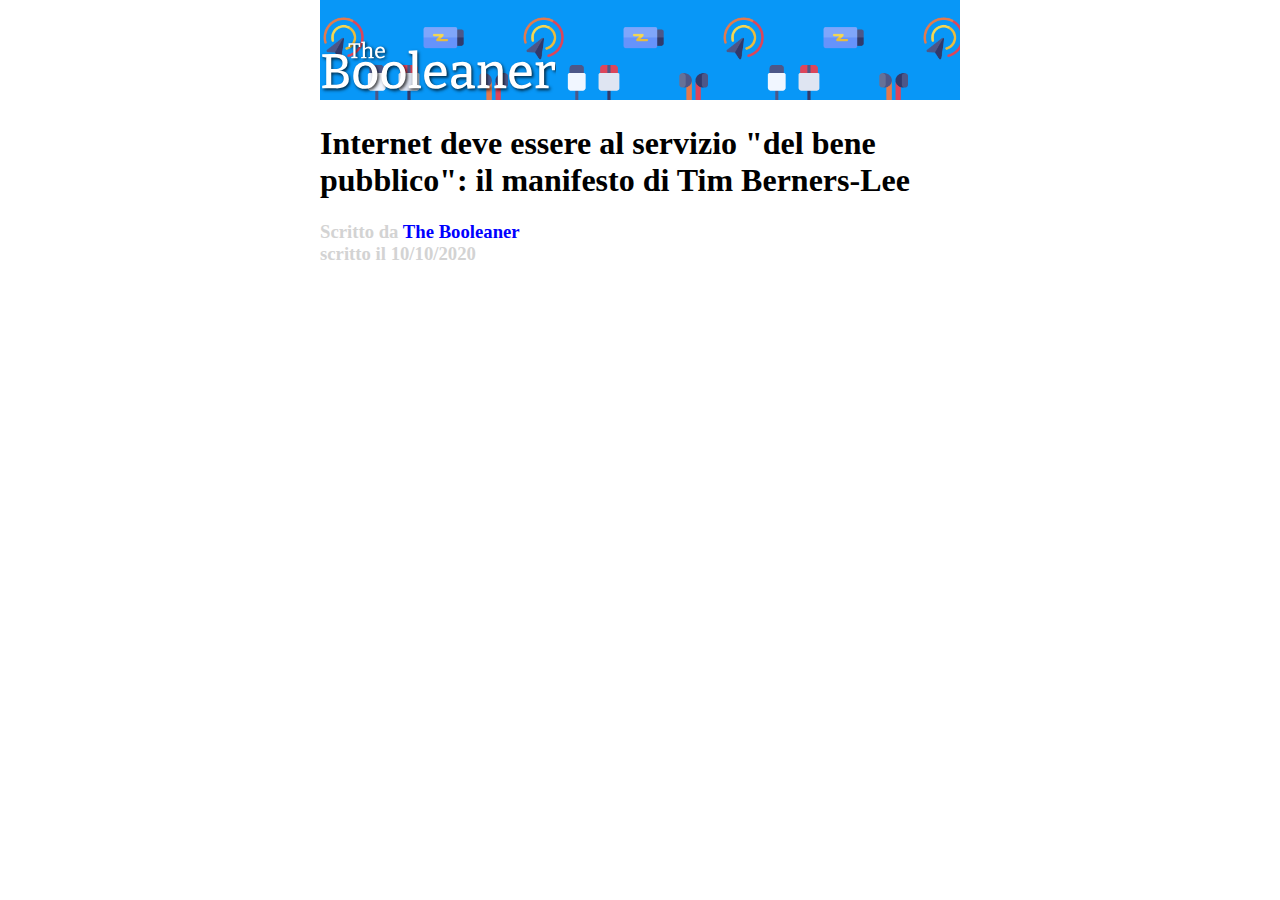
==== index.html @ f9e46750 "fine intestazione" ====
<!DOCTYPE html>
<html lang="en">
    <head>
        <meta charset="UTF-8">
        <meta http-equiv="X-UA-Compatible" content="IE=edge">
        <meta name="viewport" content="width=device-width, initial-scale=1.0">
        <title>Internet Tim</title>
        <link rel="stylesheet" href="css/style.css">
    </head>
    <body>
        <header>
            <div>
                <img  class="logo" src="img/logo.svg" alt="logo intestazione">
            </div>
            <h1>Internet deve essere al servizio "del bene pubblico": il manifesto di Tim Berners-Lee </h1>
            <h3>Scritto da <span id="colore_the_booleaner">The Booleaner </span> 
                <br> scritto il 10/10/2020</h3> 
        </header>

        <main>

        </main>

        <footer>

        </footer>
        
    </body>
</html>
---- css/style.css ----
body {
    width: 50%;
    margin: auto;
}


header{
    height: 100px;
    background-image: url("../img/pattern.png");
    background-size: 400px;
    background-color: rgb(8, 151, 247);
}

.logo{
    height: 60px;
    margin-top: 40px;
}

h3{
    color: lightgrey;
}

#colore_the_booleaner{
    color: blue;
}
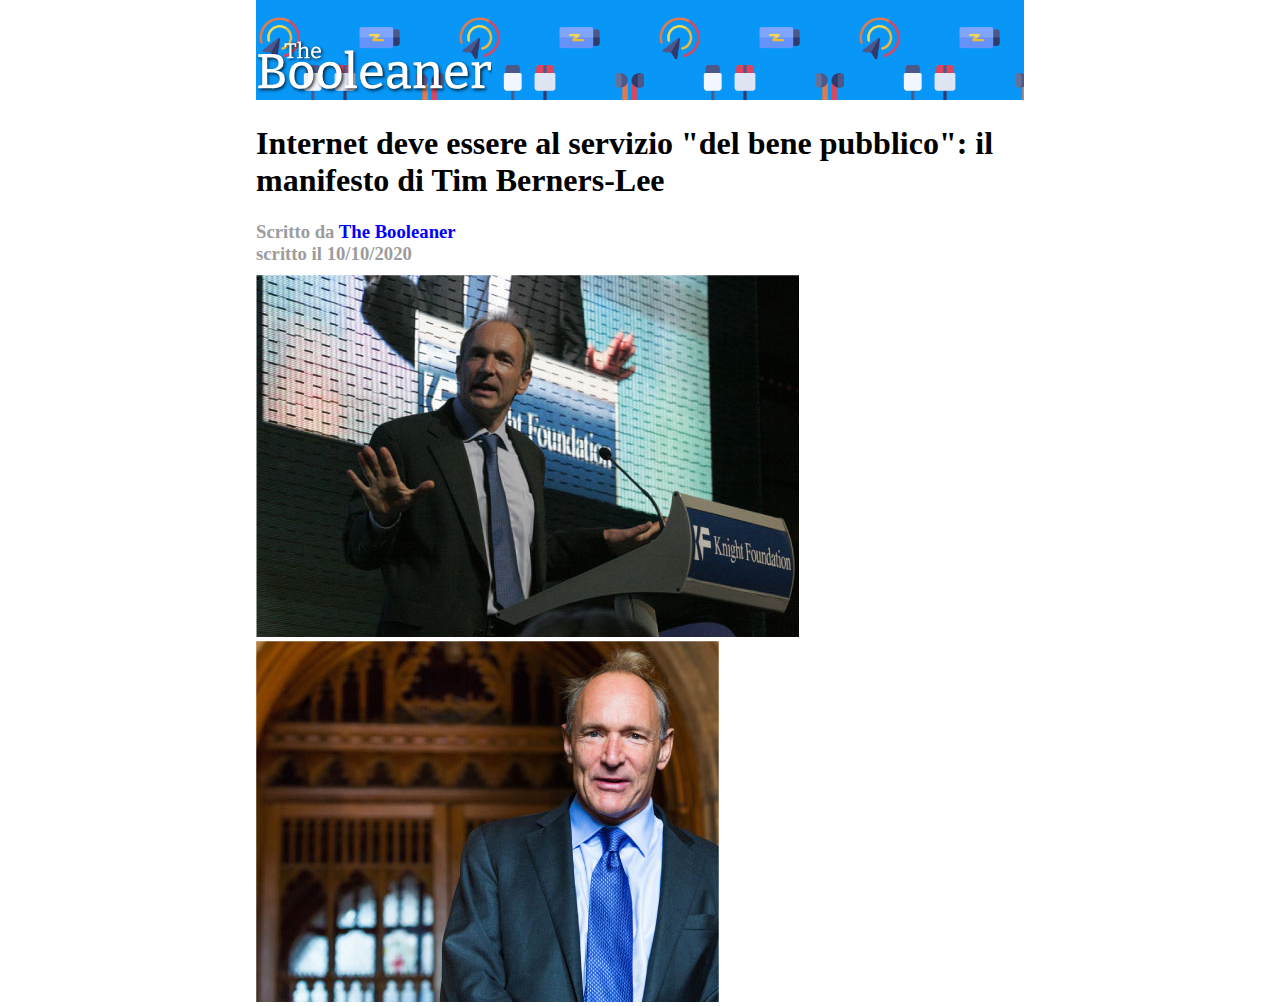
==== commit 2a0295ea: "Fine intestazione" ====
--- a/index.html
+++ b/index.html
@@ -9,20 +9,27 @@
     </head>
     <body>
         <header>
-            <div>
-                <img  class="logo" src="img/logo.svg" alt="logo intestazione">
+            <!--Immagini con titoli iniziali-->
+            <img  class="logo" src="img/logo.svg" alt="logo intestazione">
+            <div class="titoli_iniziali">
+                <h1>Internet deve essere al servizio "del bene pubblico": il<br>
+                     manifesto di Tim Berners-Lee </h1>
+                <h3>Scritto da <span id="colore_the_booleaner">The Booleaner </span> 
+                    <br> scritto il 10/10/2020
+                </h3> 
             </div>
-            <h1>Internet deve essere al servizio "del bene pubblico": il manifesto di Tim Berners-Lee </h1>
-            <h3>Scritto da <span id="colore_the_booleaner">The Booleaner </span> 
-                <br> scritto il 10/10/2020</h3> 
+            <div class="img_principali">
+                <img src="img/tim-1.jpg" alt="Prima immagine di Tim">
+                <img src="img/tim-2.jpg" alt="Seconda immagine di Tim">
+            </div>
         </header>
 
         <main>
-
+            
         </main>
 
         <footer>
-
+            
         </footer>
         
     </body>
--- a/css/style.css
+++ b/css/style.css
@@ -1,8 +1,7 @@
 body {
-    width: 50%;
+    width: 60%;
     margin: auto;
 }
-
 
 header{
     height: 100px;
@@ -17,9 +16,13 @@
 }
 
 h3{
-    color: lightgrey;
+    color: rgb(156, 156, 156);
 }
 
 #colore_the_booleaner{
     color: blue;
+}
+
+.titoli_iniziali{
+    height: 150px;
 }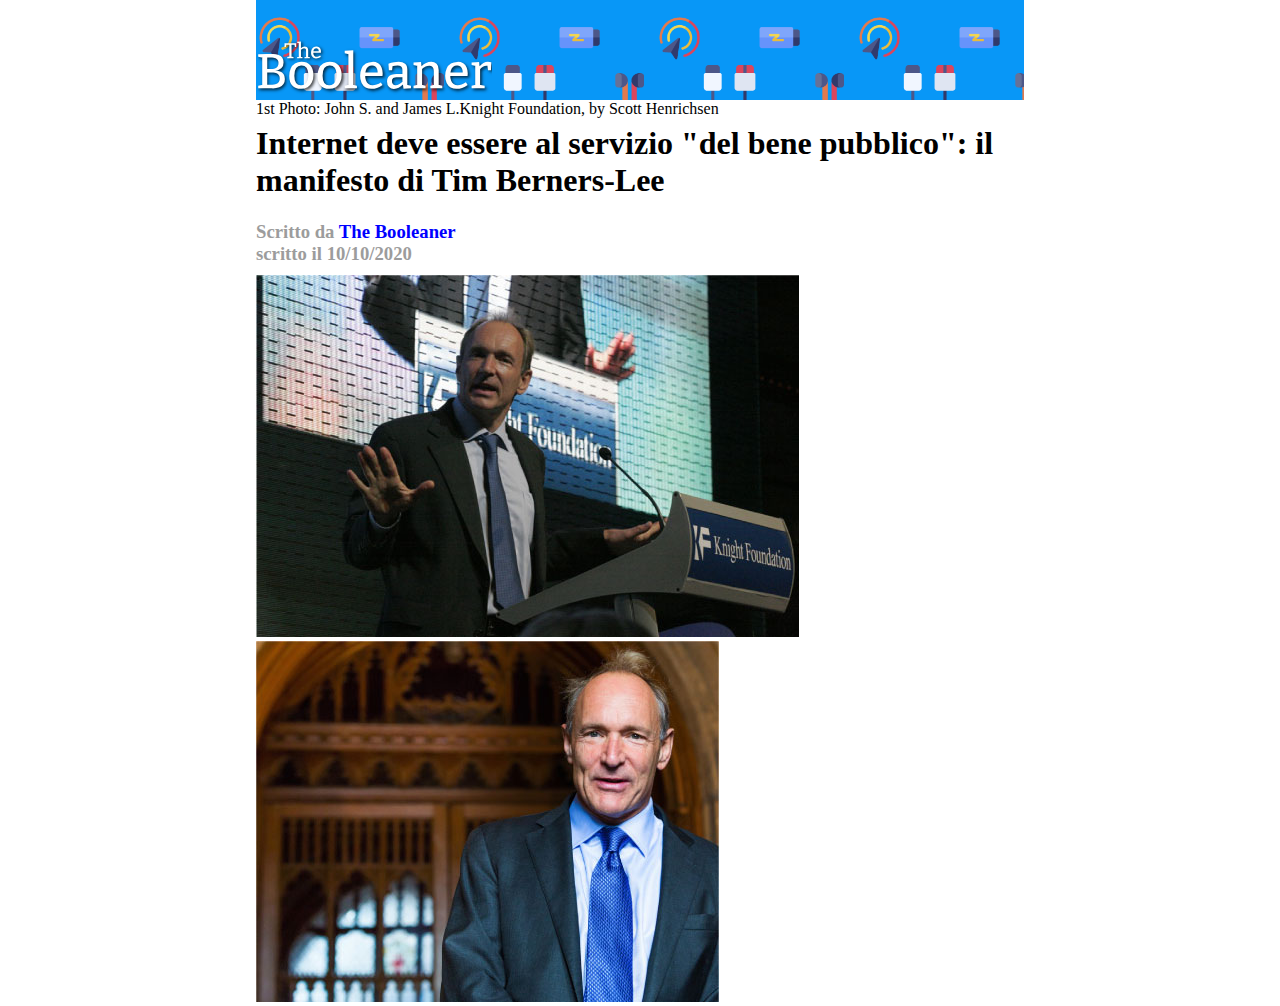
==== commit c9e12d4c: "Fine intestazione" ====
--- a/index.html
+++ b/index.html
@@ -25,7 +25,7 @@
         </header>
 
         <main>
-            
+            <span>1st Photo: John S. and James L.Knight Foundation, by Scott Henrichsen</span>
         </main>
 
         <footer>
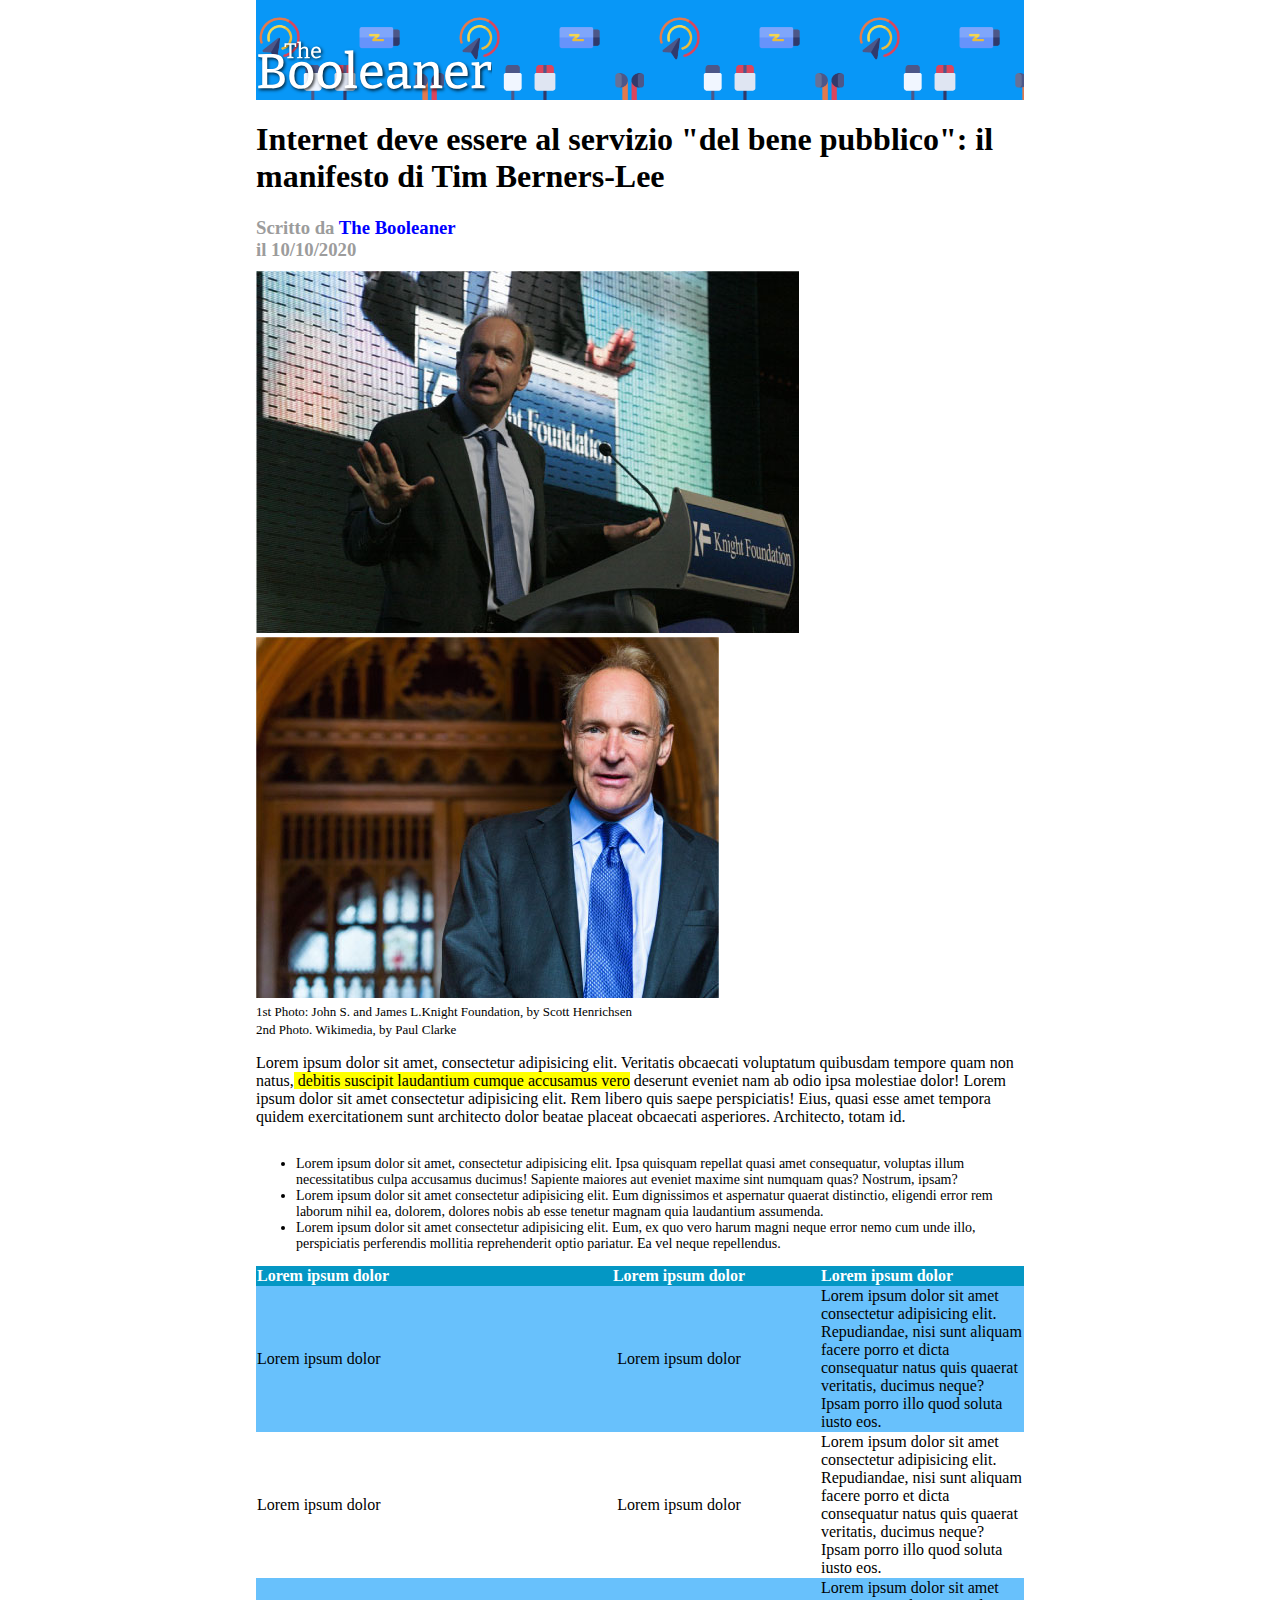
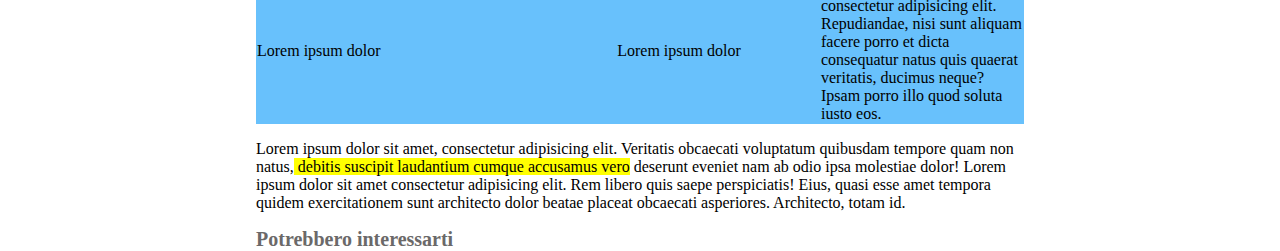
==== commit 4a9ecc31: "Inizio footer" ====
--- a/index.html
+++ b/index.html
@@ -10,26 +10,66 @@
     <body>
         <header>
             <!--Immagini con titoli iniziali-->
-            <img  class="logo" src="img/logo.svg" alt="logo intestazione">
+            <div class="contenitore_logo">
+                <img  class="logo" src="img/logo.svg" alt="logo intestazione">
+            </div>
             <div class="titoli_iniziali">
                 <h1>Internet deve essere al servizio "del bene pubblico": il<br>
-                     manifesto di Tim Berners-Lee </h1>
+                     manifesto di Tim Berners-Lee 
+                </h1>
                 <h3>Scritto da <span id="colore_the_booleaner">The Booleaner </span> 
-                    <br> scritto il 10/10/2020
+                    <br>il 10/10/2020
                 </h3> 
-            </div>
-            <div class="img_principali">
-                <img src="img/tim-1.jpg" alt="Prima immagine di Tim">
-                <img src="img/tim-2.jpg" alt="Seconda immagine di Tim">
             </div>
         </header>
 
         <main>
-            <span>1st Photo: John S. and James L.Knight Foundation, by Scott Henrichsen</span>
+            <div class="img_principali">
+                <img src="img/tim-1.jpg" alt="Prima immagine di Tim">
+                <img src="img/tim-2.jpg" alt="Seconda immagine di Tim">
+                <br>
+                <span class="descrizione_img">1st Photo: John S. and James L.Knight Foundation, by Scott Henrichsen</span>
+                <br>
+                <span class="descrizione_img">2nd Photo. Wikimedia, by Paul Clarke</span>
+            </div>
+            <p>Lorem ipsum dolor sit amet, consectetur adipisicing elit. Veritatis obcaecati voluptatum quibusdam tempore quam non natus,<span class="evidenzia"> debitis suscipit laudantium cumque accusamus vero</span> deserunt eveniet nam ab odio ipsa molestiae dolor! Lorem ipsum dolor sit amet consectetur adipisicing elit. Rem libero quis saepe perspiciatis! Eius, quasi esse amet tempora quidem exercitationem sunt architecto dolor beatae placeat obcaecati asperiores. Architecto, totam id.</p>
+            <div class="lista_puntata">
+                <ul>
+                    <li>Lorem ipsum dolor sit amet, consectetur adipisicing elit. Ipsa quisquam repellat quasi amet consequatur, voluptas illum necessitatibus culpa accusamus ducimus! Sapiente maiores aut eveniet maxime sint numquam quas? Nostrum, ipsam?</li>
+                    <li>Lorem ipsum dolor sit amet consectetur adipisicing elit. Eum dignissimos et aspernatur quaerat distinctio, eligendi error rem laborum nihil ea, dolorem, dolores nobis ab esse tenetur magnam quia laudantium assumenda.</li>
+                    <li>Lorem ipsum dolor sit amet consectetur adipisicing elit. Eum, ex quo vero harum magni neque error nemo cum unde illo, perspiciatis perferendis mollitia reprehenderit optio pariatur. Ea vel neque repellendus.</li>
+                </ul>
+            </div>
+
+            <!--inizio tabella-->
+            <table>
+                <tr class="prima_riga">
+                    <th class="colonna allineamento">Lorem ipsum dolor</th>
+                    <th class="colonna">Lorem ipsum dolor</th>
+                    <th>Lorem ipsum dolor</th>
+                </tr>
+                <tr class="riga">
+                    <td class="colonna allineamento">Lorem ipsum dolor</td>
+                    <td class="colonna">Lorem ipsum dolor</td>
+                    <td>Lorem ipsum dolor sit amet consectetur adipisicing elit. Repudiandae, nisi sunt aliquam facere porro et dicta consequatur natus quis quaerat veritatis, ducimus neque? Ipsam porro illo quod soluta iusto eos.</td>
+                </tr>
+                <tr>
+                    <td class="colonna allineamento">Lorem ipsum dolor</td>
+                    <td class="colonna">Lorem ipsum dolor</td>
+                    <td>Lorem ipsum dolor sit amet consectetur adipisicing elit. Repudiandae, nisi sunt aliquam facere porro et dicta consequatur natus quis quaerat veritatis, ducimus neque? Ipsam porro illo quod soluta iusto eos.</td>
+                </tr>
+                <tr class="riga">
+                    <td class="colonna allineamento">Lorem ipsum dolor</td>
+                    <td class="colonna">Lorem ipsum dolor</td>
+                    <td>Lorem ipsum dolor sit amet consectetur adipisicing elit. Repudiandae, nisi sunt aliquam facere porro et dicta consequatur natus quis quaerat veritatis, ducimus neque? Ipsam porro illo quod soluta iusto eos.</td>
+                </tr>
+            </table>
+            <!--fine tabella-->
+            <p>Lorem ipsum dolor sit amet, consectetur adipisicing elit. Veritatis obcaecati voluptatum quibusdam tempore quam non natus,<span class="evidenzia"> debitis suscipit laudantium cumque accusamus vero</span> deserunt eveniet nam ab odio ipsa molestiae dolor! Lorem ipsum dolor sit amet consectetur adipisicing elit. Rem libero quis saepe perspiciatis! Eius, quasi esse amet tempora quidem exercitationem sunt architecto dolor beatae placeat obcaecati asperiores. Architecto, totam id.</p>
         </main>
 
         <footer>
-            
+            <span class="footer_color">Potrebbero interessarti</span>
         </footer>
         
     </body>
--- a/css/style.css
+++ b/css/style.css
@@ -3,11 +3,12 @@
     margin: auto;
 }
 
-header{
-    height: 100px;
+
+.contenitore_logo{
     background-image: url("../img/pattern.png");
     background-size: 400px;
     background-color: rgb(8, 151, 247);
+    height: 100px;
 }
 
 .logo{
@@ -25,4 +26,48 @@
 
 .titoli_iniziali{
     height: 150px;
+}
+
+.descrizione_img{
+    font-size: 13px;
+}
+
+.evidenzia{
+    background-color: yellow;
+}
+
+.lista_puntata{
+    font-size: 14px;
+    margin-top: 30px;
+}
+
+/*inizio tabella*/
+table{
+    border-collapse:collapse;
+}
+
+.prima_riga{
+    background-color: rgb(4, 151, 196);
+    text-align: left;
+    color: white;
+}
+
+.riga{
+    background-color: rgb(104, 193, 252);
+}
+
+.colonna{
+    text-align: center;
+    width: 280px;
+}
+
+.allineamento{
+    text-align: left;
+}
+/*fine tabella*/
+
+.footer_color{
+    color: rgb(107, 105, 105);
+    font-weight: bold;
+    font-size: 20px;
 }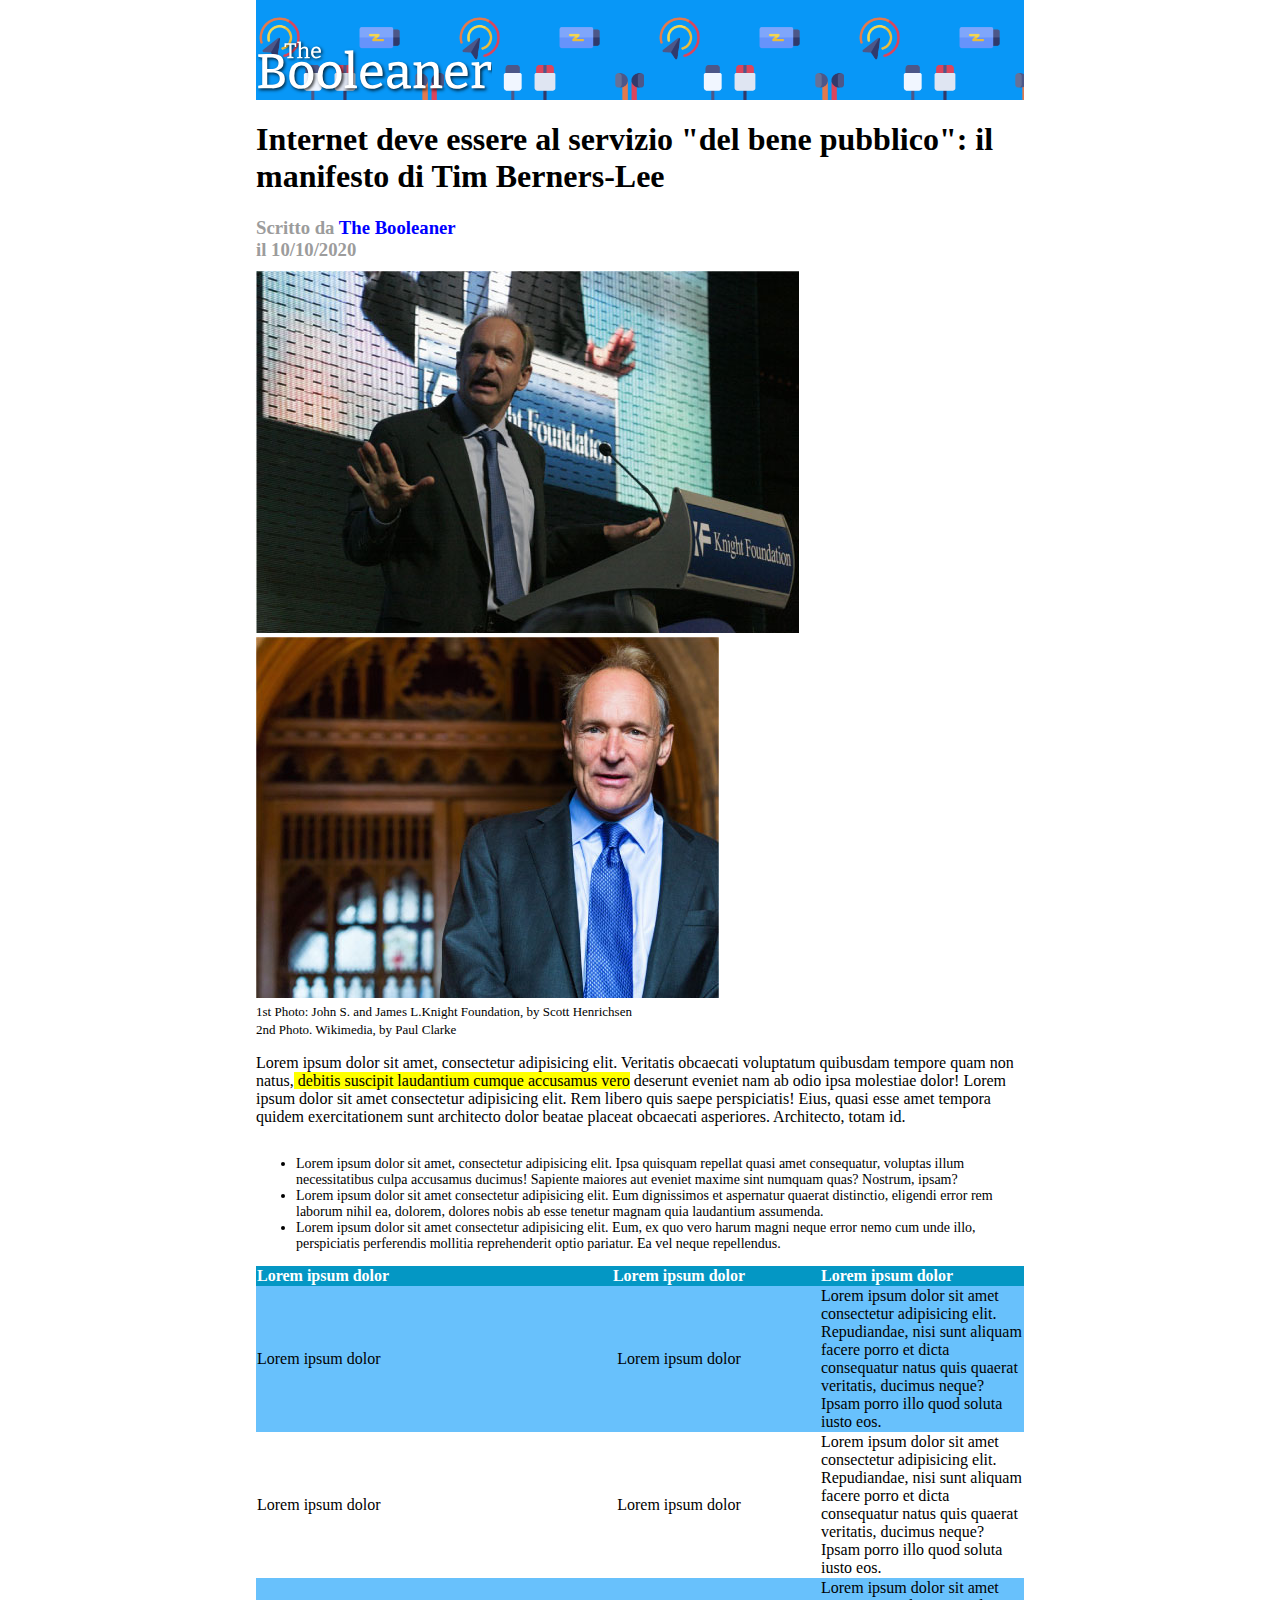
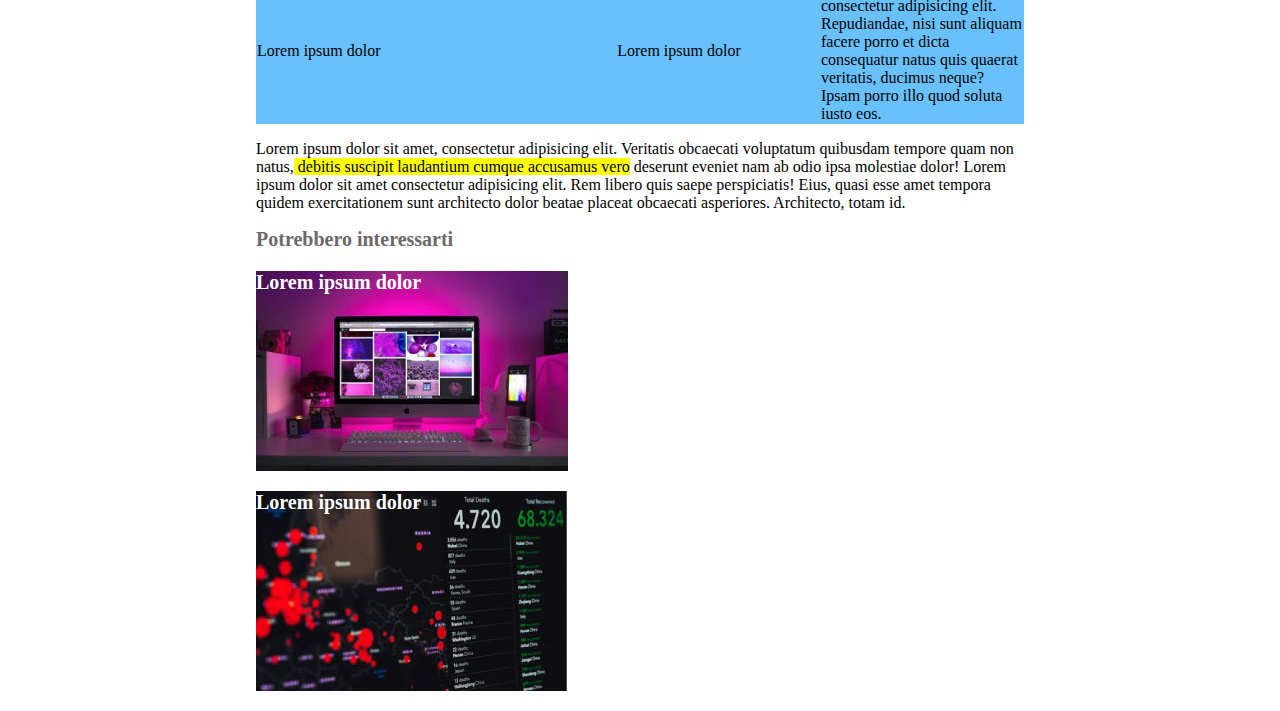
==== commit a661964b: "Fine esercizio" ====
--- a/index.html
+++ b/index.html
@@ -70,7 +70,8 @@
 
         <footer>
             <span class="footer_color">Potrebbero interessarti</span>
+            <h3 class="monitor">Lorem ipsum dolor</h3>
+            <h3 class="grafico">Lorem ipsum dolor</h3>
         </footer>
-        
     </body>
 </html>--- a/css/style.css
+++ b/css/style.css
@@ -70,4 +70,20 @@
     color: rgb(107, 105, 105);
     font-weight: bold;
     font-size: 20px;
+}
+
+.monitor{
+    background-image: url("../img/monitor.jpg");
+    height: 200px;
+    background-repeat: no-repeat;
+    color: white;
+    font-size: 20px;
+}
+
+.grafico{
+    background-image: url("../img/graph.jpg");
+    height: 200px;
+    background-repeat: no-repeat;
+    color: white;
+    font-size: 20px;
 }